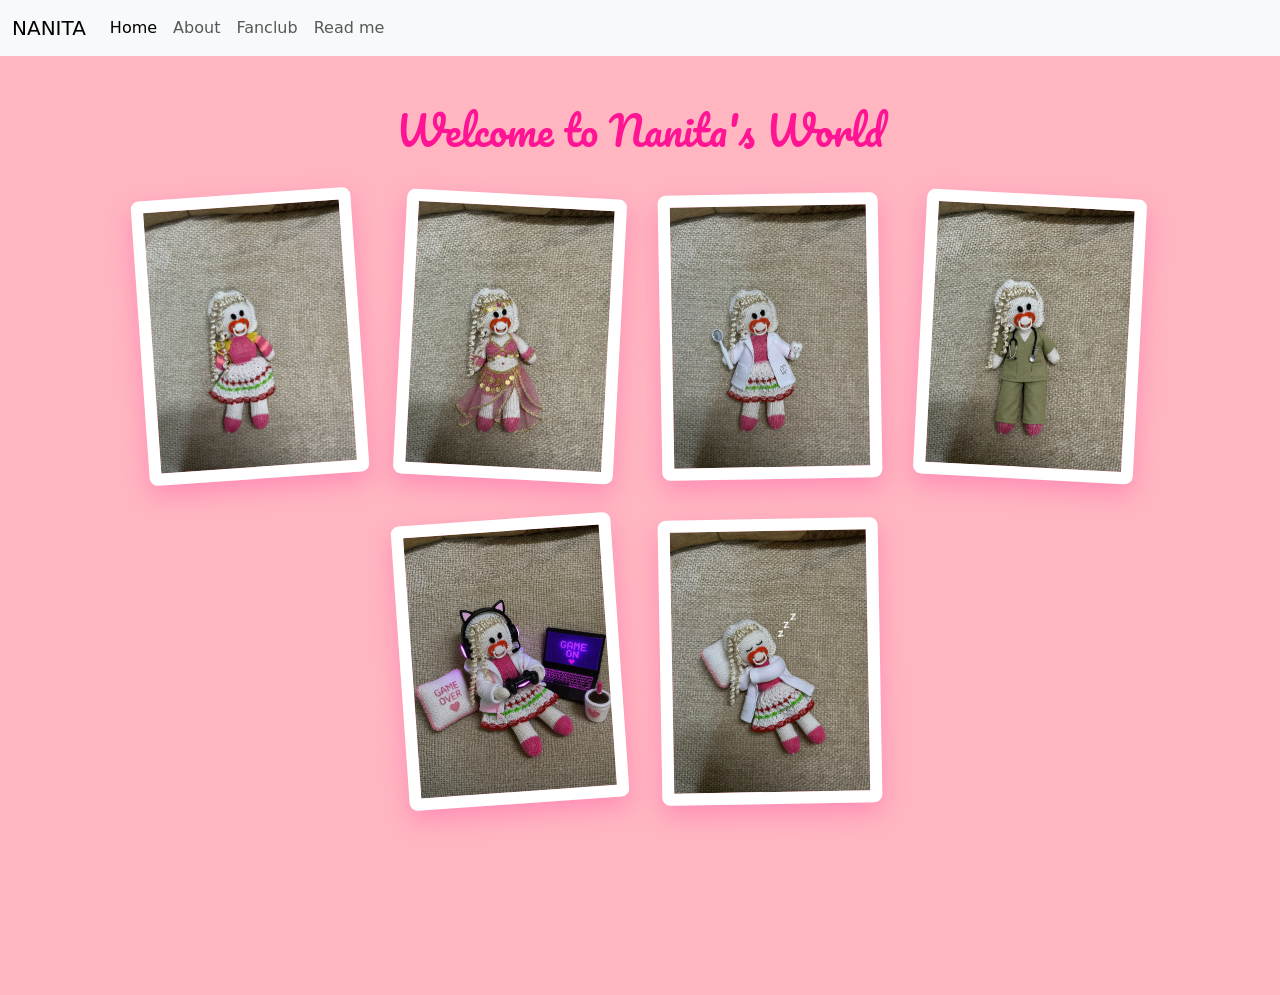
==== index.html @ 1decf829 "Add files via upload" ====
<!DOCTYPE html>

<html lang="en">
    <head>
      <!-- importing google's fonts library-->
       <link href="https://fonts.googleapis.com/css2?family=Pacifico&display=swap" rel="stylesheet">
        <link href="https://cdn.jsdelivr.net/npm/bootstrap@5.3.8/dist/css/bootstrap.min.css" rel="stylesheet" integrity="sha384-sRIl4kxILFvY47J16cr9ZwB07vP4J8+LH7qKQnuqkuIAvNWLzeN8tE5YBujZqJLB" crossorigin="anonymous">
        <script src="https://cdn.jsdelivr.net/npm/bootstrap@5.3.8/dist/js/bootstrap.bundle.min.js" integrity="sha384-FKyoEForCGlyvwx9Hj09JcYn3nv7wiPVlz7YYwJrWVcXK/BmnVDxM+D2scQbITxI" crossorigin="anonymous"></script>
        <link href="styles.css" rel="stylesheet">
        <title>My Webpage</title>
    </head>
    <body>
       <!--the folowing is a code for a navbar directly from the documintation at getbootstrap.com-->
        <nav class="navbar navbar-expand-lg bg-body-tertiary">
  <div class="container-fluid">
    <a class="navbar-brand" href="index.html">NANITA</a>
    <button class="navbar-toggler" type="button" data-bs-toggle="collapse" data-bs-target="#navbarSupportedContent" aria-controls="navbarSupportedContent" aria-expanded="false" aria-label="Toggle navigation">
      <span class="navbar-toggler-icon"></span>
    </button>
    <div class="collapse navbar-collapse" id="navbarSupportedContent">
      <ul class="navbar-nav me-auto mb-2 mb-lg-0">
        <li class="nav-item">
          <a class="nav-link active" aria-current="page" href="index.html">Home</a>
        </li>
        <li class="nav-item">
          <a class="nav-link" aria-current="page" href="about.html">About</a>
        </li>
        <li class="nav-item">
          <a class="nav-link" aria-current="page" href="fanclub.html">Fanclub</a>
        </li>
        <li class="nav-item">
          <a class="nav-link" href="read-me.html">Read me</a>
        </li>
      </ul>
    </div>
  </div>
</nav>
        <div id="hero-section">
          <h1>Welcome to Nanita's World</h1>

          <div class="photo-gallery">
          
        <img src="nanita.jpg" alt="A lovely photo of Nanita">
        <img src="dancer.png" alt="a dancer">
        <img src="dentist.png" alt="a dentist">
        <img src="scrub.png" alt="wearing a scrub">
        <img src="gamer.png" alt="playing cod">
        <img src="sleepy.png" alt="sleeping">

        </div>
      </div>
    </body>
</html>
---- styles.css ----
body{background-color : lightpink;
padding-bottom: 150px;
}
h1{color: deeppink; margin-bottom: 20px; text-align: center;
font-family: 'pacifico' ,cursive;
font-weight: normal;
}
h2{color: hotpink;
font-family: 'pacifico' ,cursive;
font-weight: normal;    
}

#name-box{padding: 10px 20px; border-radius: 25px; border: 2px solid deeppink;}
.photo-gallery{
    display: flex;
    flex-wrap: wrap;
    justify-content: center;
    gap: 40px;
    max-width: 1100px;
    margin: 40px auto;
}

.photo-gallery img {

    width: 220px;
    height: auto;
    border-radius: 8px;
    border: 12px solid white;
    box-shadow: 0px 10px 25px rgba(255, 20, 147, 0.25);
    transition: all 0.4s ease;
    cursor: pointer;
} 

.photo-gallery img:nth-child(odd){
transform: rotate(-4deg);
}

.photo-gallery img:nth-child(even){
transform: rotate(3deg);
}

.photo-gallery img:nth-child(3n){
    transform: rotate(-1deg);
}

  #hero-section{
        text-align: center;
        margin-top: 50px;
    }
.diary-entry{
    background-color: white;
    padding: 20px;
    margin: 30px auto;
    width: 60%;
    border-radius: 15px;
    border-left: 8px solid hotpink;
    box-shadow: 0px 5px 15px rgba(255, 20, 147, 0.2);
}

#join-button
{
    background-color:   hotpink;
    color: white;
    border: none;
    border-radius: 25px;
    padding: 10px 20px;
    transition: all 0.3s ease;
    cursor: pointer;
}

#join-button:hover {

    background-color: deeppink;
    transform: scale(1.08);
    box-shadow: 0px 8px 20px deeppink;
}

.photo-gallery img:hover {
    transform: rotate(0deg) scale(1.15);
    box-shadow: 0px 15px 40px rgba(255, 20, 147, 0.6);
    z-index: 10;
}

.envelope-container{
    position: relative;
    width: 350px;
    height: 250px;
    margin: 150px auto;
    cursor: pointer;
}

.envelope{
    position: relative;
    width: 100%;
    height: 100%;
    background-color:   hotpink;
    border-radius: 10px;
    z-index: 3;
    box-shadow: 0px 15px 30px rgba(255, 20, 147, 0.4);
}

.heart{
    position: absolute;
    top: 50%;
    left: 50%;
    transform: translate(-50%, -50%);
    background-color: white;
    color: deeppink;
    padding: 15px 30px;
    border-radius: 30px;
    font-family: 'pacifico' ,cursive !important;
    font-size: 20px;
    z-index: 4;
    transition: all 0.3s ease;
    box-shadow: 0px 5px 15px rgba(0, 0, 0, 0.2);
}

.envelope-container:hover .heart {
    transform: translate(-50%, -50%) scale(1.1);
}

.letter{
    position: absolute;
    top: 5%;
    left: 5%;
    width: 90%;
    height: 90%;
    background-color: #fffaf0;
    border-radius: 10px 10px 0 0;
    padding: 30px;
    box-sizing: border-box;
    z-index: 2;
    transition: all 0.8s ease;
    text-align: center;
    overflow: hidden;
}

.envelope-container.is-open .letter{
    transform: translateY(-80px);
    height: max-content;
    min-height: 350px;
    z-index: 5;
    box-shadow: 0px 10px 25px rgba(0, 0, 0, 0.2);
}

.envelope-container.is-open .heart{
    opacity: 0;
    pointer-events: none;
}
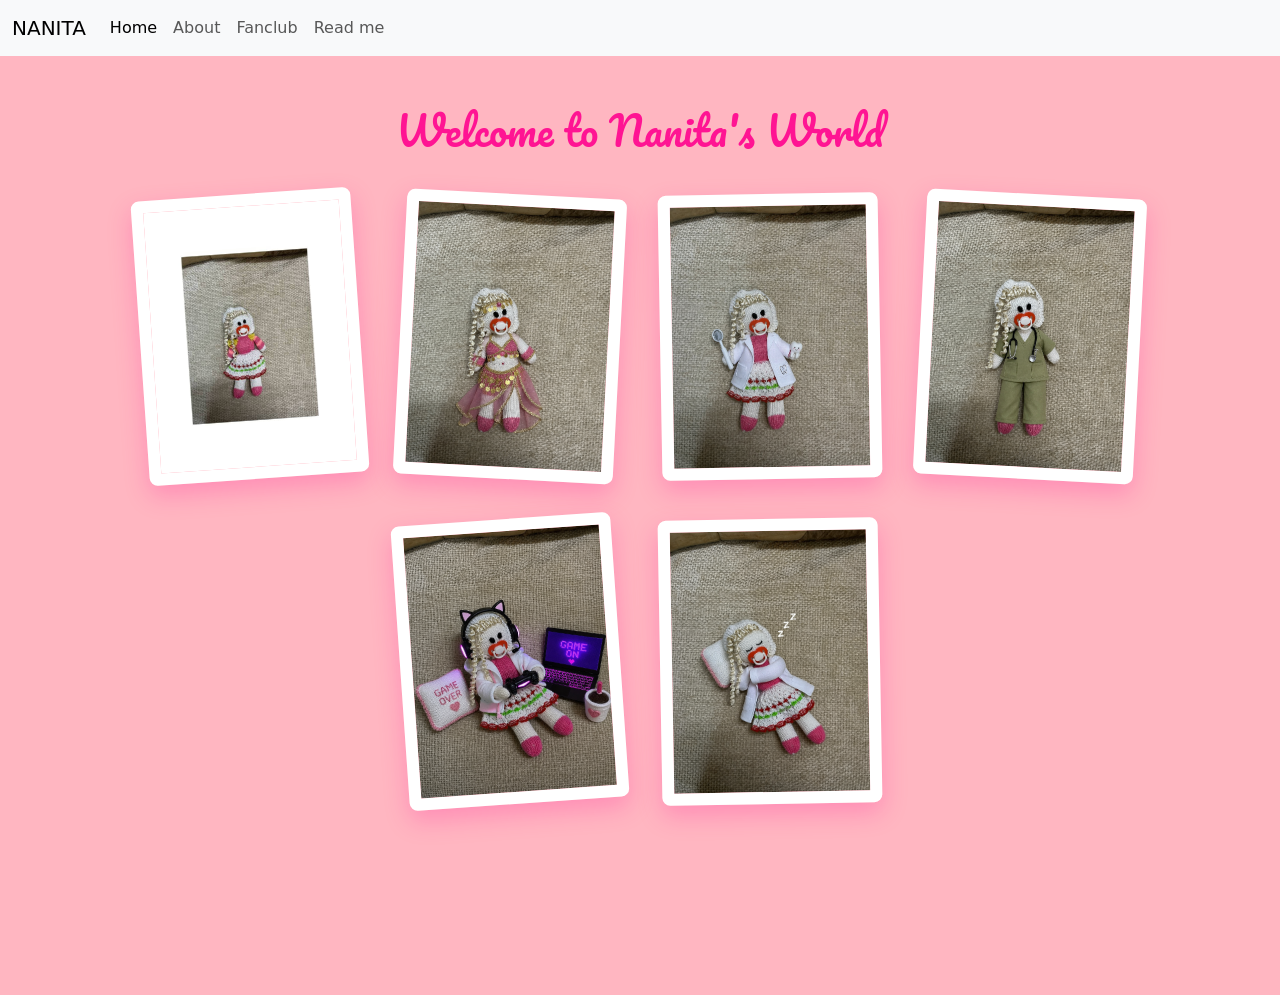
==== commit 076ee7f8: "Add files via upload" ====
--- a/index.html
+++ b/index.html
@@ -3,6 +3,7 @@
 <html lang="en">
     <head>
       <!-- importing google's fonts library-->
+       <meta name="viewport" content="width=device-width", initial-scale="1.0">
        <link href="https://fonts.googleapis.com/css2?family=Pacifico&display=swap" rel="stylesheet">
         <link href="https://cdn.jsdelivr.net/npm/bootstrap@5.3.8/dist/css/bootstrap.min.css" rel="stylesheet" integrity="sha384-sRIl4kxILFvY47J16cr9ZwB07vP4J8+LH7qKQnuqkuIAvNWLzeN8tE5YBujZqJLB" crossorigin="anonymous">
         <script src="https://cdn.jsdelivr.net/npm/bootstrap@5.3.8/dist/js/bootstrap.bundle.min.js" integrity="sha384-FKyoEForCGlyvwx9Hj09JcYn3nv7wiPVlz7YYwJrWVcXK/BmnVDxM+D2scQbITxI" crossorigin="anonymous"></script>
--- a/styles.css
+++ b/styles.css
@@ -51,7 +51,8 @@
     background-color: white;
     padding: 20px;
     margin: 30px auto;
-    width: 60%;
+    width: 90%;
+    max-width: 700px;
     border-radius: 15px;
     border-left: 8px solid hotpink;
     box-shadow: 0px 5px 15px rgba(255, 20, 147, 0.2);
@@ -83,6 +84,7 @@
 
 .envelope-container{
     position: relative;
+    max-width: 90%;
     width: 350px;
     height: 250px;
     margin: 150px auto;
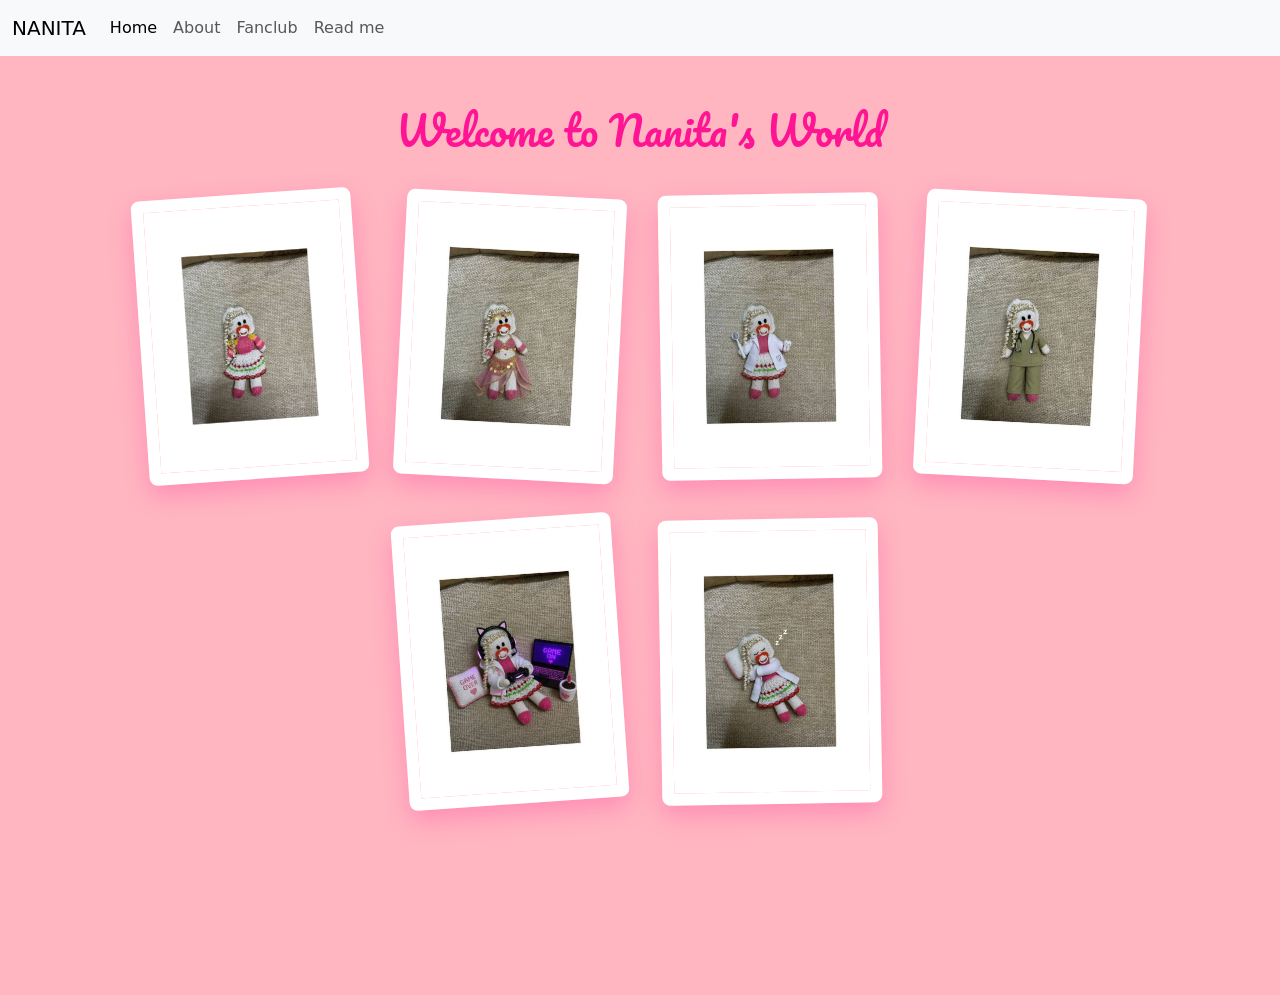
==== commit 59c27561: "Add files via upload" ====
--- a/index.html
+++ b/index.html
@@ -42,11 +42,11 @@
           <div class="photo-gallery">
           
         <img src="nanita.jpg" alt="A lovely photo of Nanita">
-        <img src="dancer.png" alt="a dancer">
-        <img src="dentist.png" alt="a dentist">
-        <img src="scrub.png" alt="wearing a scrub">
-        <img src="gamer.png" alt="playing cod">
-        <img src="sleepy.png" alt="sleeping">
+        <img src="dancer.jpg" alt="a dancer">
+        <img src="dentist.jpg" alt="a dentist">
+        <img src="scrub.jpg" alt="wearing a scrub">
+        <img src="gamer.jpg" alt="playing cod">
+        <img src="sleepy.jpg" alt="sleeping">
 
         </div>
       </div>
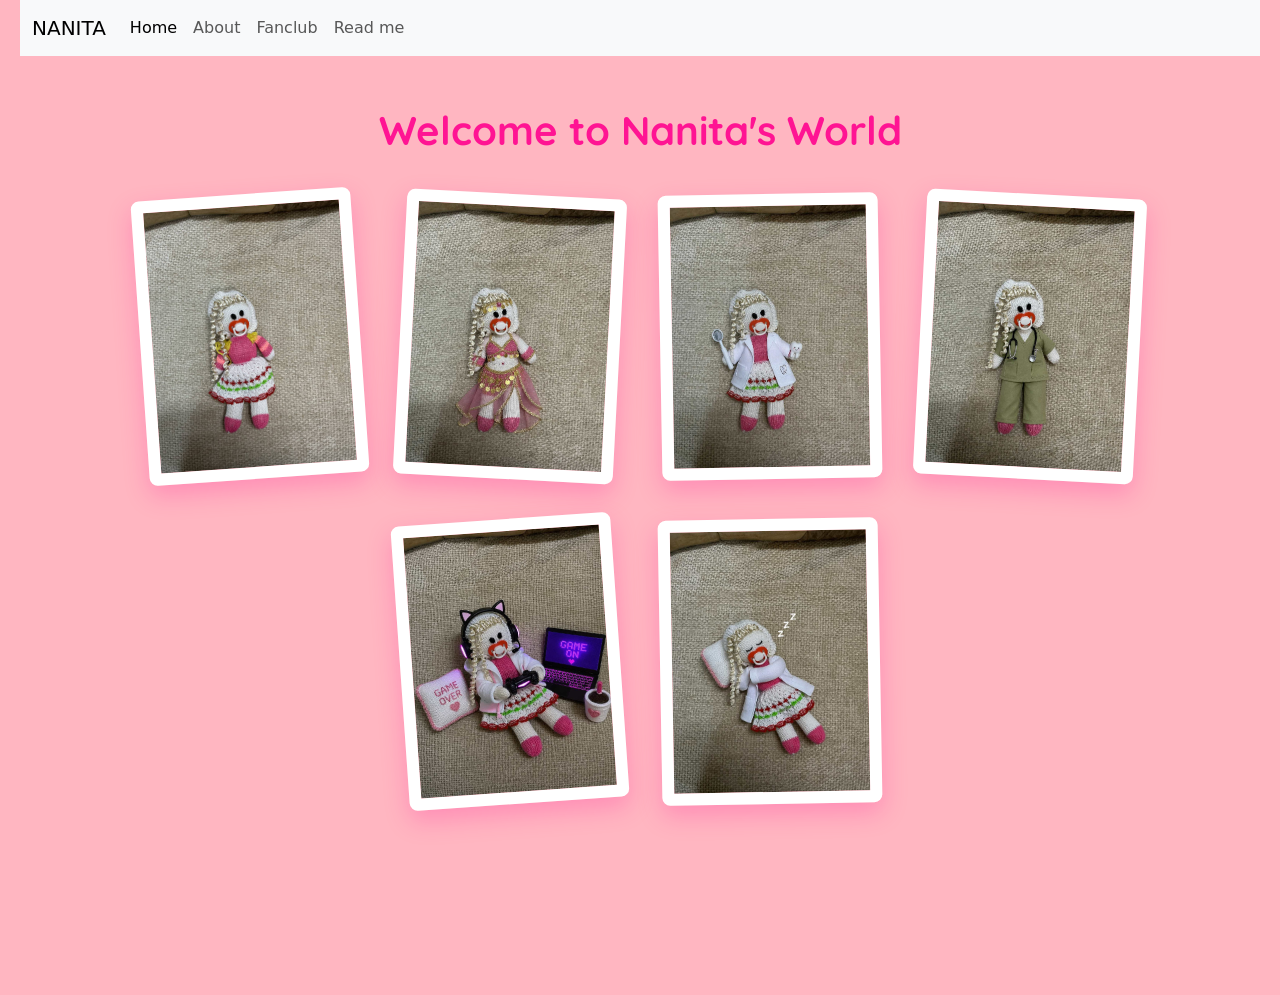
==== commit 915e004a: "Add files via upload" ====
--- a/index.html
+++ b/index.html
@@ -4,7 +4,7 @@
     <head>
       <!-- importing google's fonts library-->
        <meta name="viewport" content="width=device-width", initial-scale="1.0">
-       <link href="https://fonts.googleapis.com/css2?family=Pacifico&display=swap" rel="stylesheet">
+       <link href="https://fonts.googleapis.com/css2?family=Quicksand:wght@400;600;700&display=swap" rel="stylesheet">
         <link href="https://cdn.jsdelivr.net/npm/bootstrap@5.3.8/dist/css/bootstrap.min.css" rel="stylesheet" integrity="sha384-sRIl4kxILFvY47J16cr9ZwB07vP4J8+LH7qKQnuqkuIAvNWLzeN8tE5YBujZqJLB" crossorigin="anonymous">
         <script src="https://cdn.jsdelivr.net/npm/bootstrap@5.3.8/dist/js/bootstrap.bundle.min.js" integrity="sha384-FKyoEForCGlyvwx9Hj09JcYn3nv7wiPVlz7YYwJrWVcXK/BmnVDxM+D2scQbITxI" crossorigin="anonymous"></script>
         <link href="styles.css" rel="stylesheet">
--- a/styles.css
+++ b/styles.css
@@ -1,13 +1,20 @@
 body{background-color : lightpink;
 padding-bottom: 150px;
+padding-left: 20px;
+padding-right: 20px;
 }
 h1{color: deeppink; margin-bottom: 20px; text-align: center;
-font-family: 'pacifico' ,cursive;
-font-weight: normal;
+font-family: 'Quicksand' ,cursive;
+font-weight: bold;
 }
 h2{color: hotpink;
-font-family: 'pacifico' ,cursive;
-font-weight: normal;    
+font-family: 'Quicksand' ,cursive;
+font-weight: bold;    
+}
+h3{
+    color: deeppink; margin-bottom: 20px; text-align: center;
+font-family: 'Quicksand' ,cursive;
+font-weight: normal;
 }
 
 #name-box{padding: 10px 20px; border-radius: 25px; border: 2px solid deeppink;}
